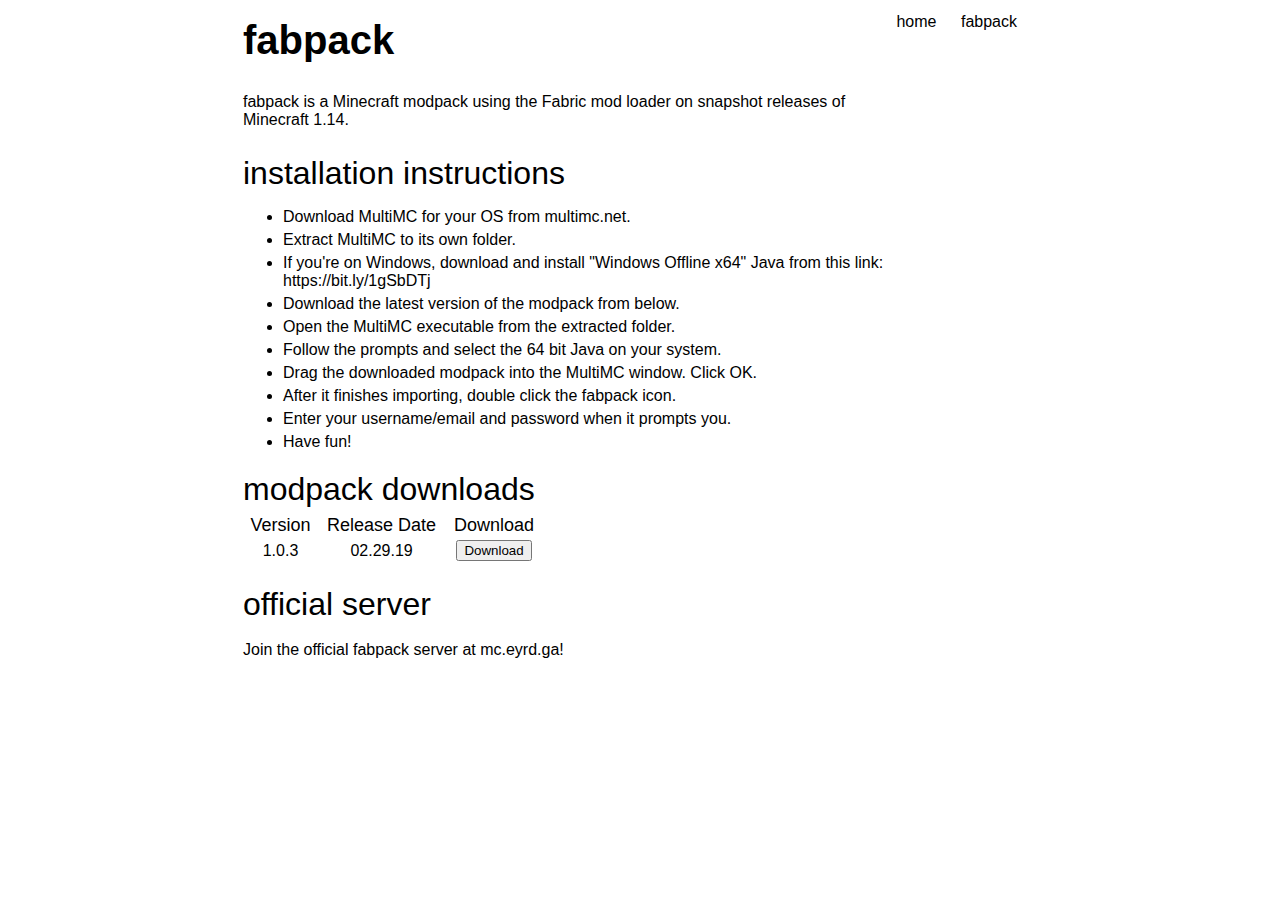
==== fabpack/index.html @ aaf21180 "fabpack page update" ====
<html>
	<head>
		<title>fabpack</title>
		<link rel="stylesheet" type="text/css" href="../style.css" />
	</head>
	<body>
		<table class="main">
			<tr class="header">
				<td class="header">
					<p>fabpack</p>
				</td>
				<td class="headerlinks">
					<a class="page-link" href="../">home</a>&nbsp;<a class="page-link" href="/fabpack/">fabpack</a>
				</td>
			</tr>
			<tr><td><br /></td></tr>
			<tr>
				<td>
					<p>
						fabpack is a Minecraft modpack using the Fabric mod loader on snapshot releases of Minecraft 1.14.
					</p>
				</td>
			</tr>
			<tr><td><br /></td></tr>
			<tr>
				<td>
					<span class="big">installation instructions</span><br />
					<ul>
						<li class="main">Download MultiMC for your OS from <a href="https://multimc.net">multimc.net</a>.</li>
						<li class="main">Extract MultiMC to its own folder.</li>
						<li class="main">If you're on Windows, download and install "Windows Offline x64" Java from this link: <a href="https://www.java.com/en/download/manual.jsp">https://bit.ly/1gSbDTj</a></li>
						<li class="main">Download the latest version of the modpack from below.</li>
						<li class="main">Open the MultiMC executable from the extracted folder.</li>
						<li class="main">Follow the prompts and select the 64 bit Java on your system.</li>
						<li class="main">Drag the downloaded modpack into the MultiMC window. Click OK.</li>
						<li class="main">After it finishes importing, double click the fabpack icon.</li>
						<li class="main">Enter your username/email and password when it prompts you.</li>
						<li class="main">Have fun!</li>
					</ul>
				</td>
			</tr>
			<tr>
				<td class="big">
					modpack downloads
				</td>
			</tr>
			<tr>
				<td>
					<table class="dl">
					<tr style="font-size:18px;">
						<td>Version</td>
						<td>Release Date</td>
						<td>Download</td>
					</tr>
					<tr>
						<td>1.0.3</td>
						<td>02.29.19</td>
						<td><a href="https://mega.nz/#!JhhWVAya!NZWYELABehAtGK-D0VXzA9FONlvaRpP_1dvFR-2QPw8" target="_blank"><button>Download</button></a></td>
					</tr>
					</table>
					<br />
				</td>
			</tr>
			<tr>
				<td>
					<span class="big">official server</span><br /><br />
					Join the official fabpack server at mc.eyrd.ga!
				</td>
			</tr>
		</table>
		</body>
</html>
---- style.css ----
table.main {
	font-family: Arial, Helvetica, sans-serif;
	font-size: 16px;
	margin-left: auto;
	margin-right: auto;
	margin-top: 10px;
	width: 800px;
}
table.dl {
	width: 300px;
	text-align: center;
}
td.header {
	text-align: left;
	font-size: 40px;
	font-weight: bold;
	line-height: 54px;
}
td.headerlinks {
	float: right;
}
a:link, a:visited {
	color: black;
	text-decoration: none;
}

a:link:hover, a:visited:hover {
	color: black;
	text-decoration: underline;
}
a.dl {
	font-weight: bold;
}
a.page-link{
	margin-right: 20px;
}
.big {
	font-size: 32px;
}
li.main {
	margin-bottom: 5px;
}
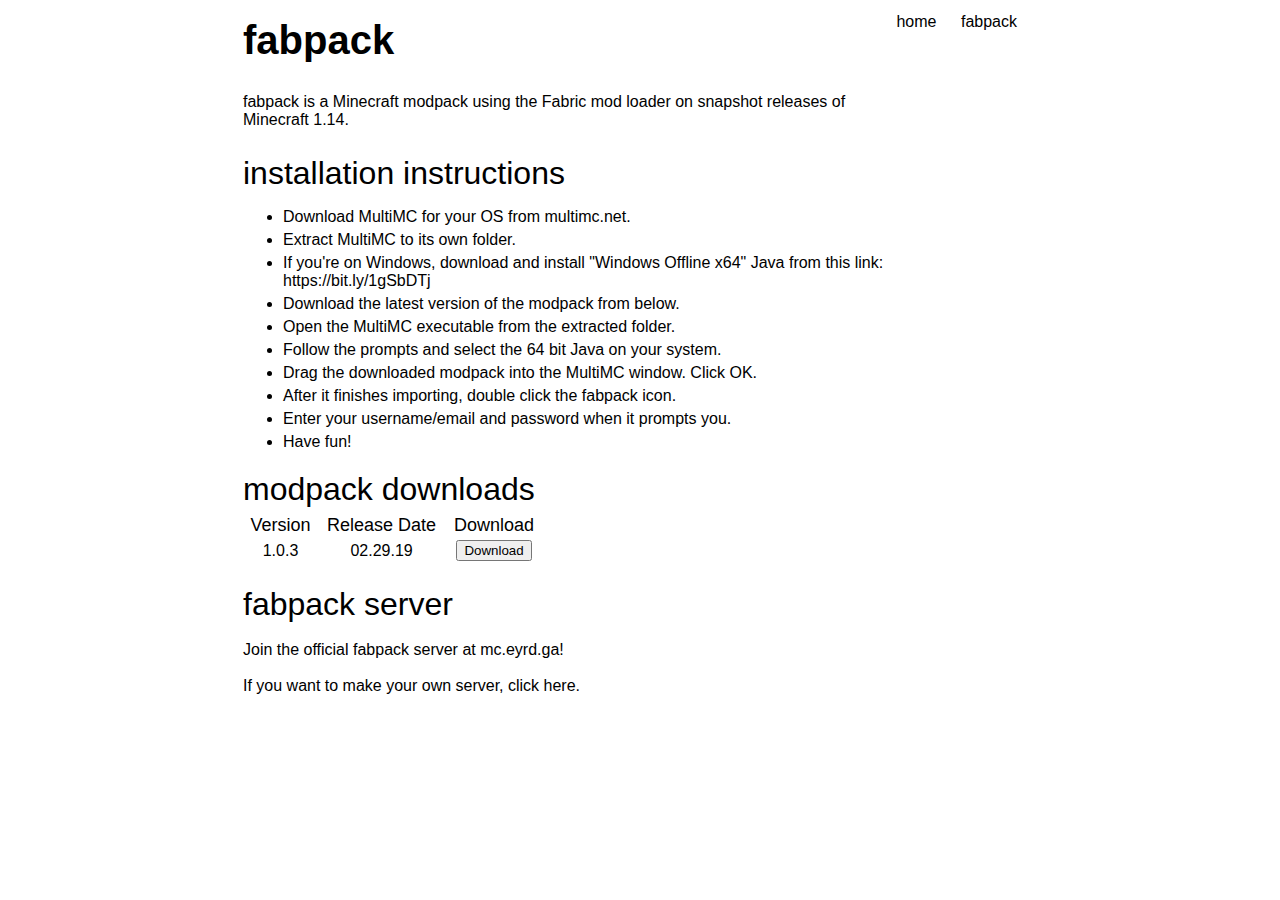
==== commit daffc132: "Create server.html" ====
--- a/fabpack/index.html
+++ b/fabpack/index.html
@@ -63,8 +63,10 @@
 			</tr>
 			<tr>
 				<td>
-					<span class="big">official server</span><br /><br />
+					<span class="big">fabpack server</span><br /><br />
 					Join the official fabpack server at mc.eyrd.ga!
+					<br /><br />
+					If you want to make your own server, click <a href="server.html">here</a>.
 				</td>
 			</tr>
 		</table>
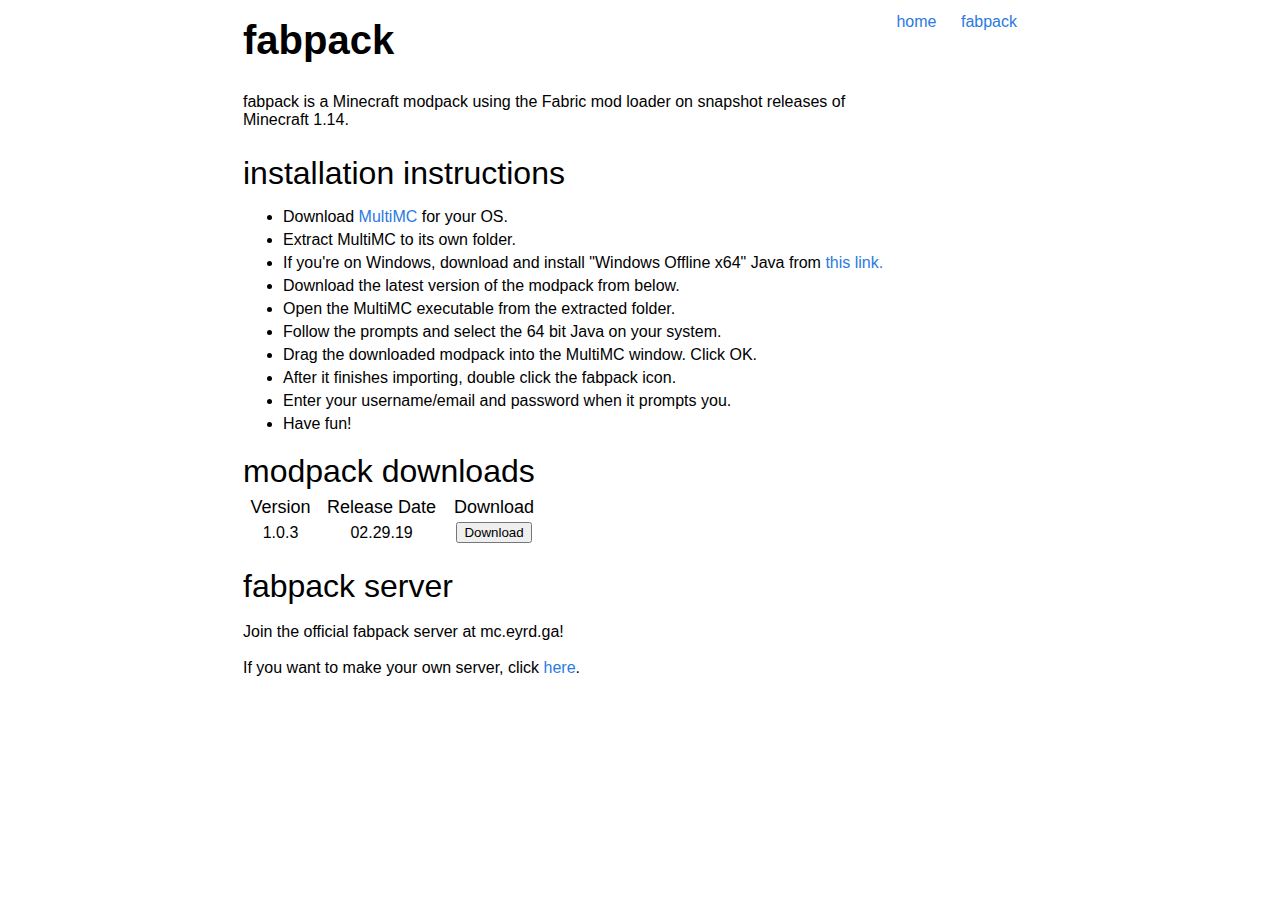
==== commit 17397c5e: "Small changes to <a> style" ====
--- a/fabpack/index.html
+++ b/fabpack/index.html
@@ -26,9 +26,9 @@
 				<td>
 					<span class="big">installation instructions</span><br />
 					<ul>
-						<li class="main">Download MultiMC for your OS from <a href="https://multimc.net">multimc.net</a>.</li>
+						<li class="main">Download <a href="https://multimc.net">MultiMC</a> for your OS.</li>
 						<li class="main">Extract MultiMC to its own folder.</li>
-						<li class="main">If you're on Windows, download and install "Windows Offline x64" Java from this link: <a href="https://www.java.com/en/download/manual.jsp">https://bit.ly/1gSbDTj</a></li>
+						<li class="main">If you're on Windows, download and install "Windows Offline x64" Java from <a href="https://www.java.com/en/download/manual.jsp">this link.</a></li>
 						<li class="main">Download the latest version of the modpack from below.</li>
 						<li class="main">Open the MultiMC executable from the extracted folder.</li>
 						<li class="main">Follow the prompts and select the 64 bit Java on your system.</li>
--- a/style.css
+++ b/style.css
@@ -19,7 +19,12 @@
 td.headerlinks {
 	float: right;
 }
+
 a:link, a:visited {
+	color: #2a7ae2;
+	text-decoration: none;
+}
+a.header:link, a.header:visited {
 	color: black;
 	text-decoration: none;
 }
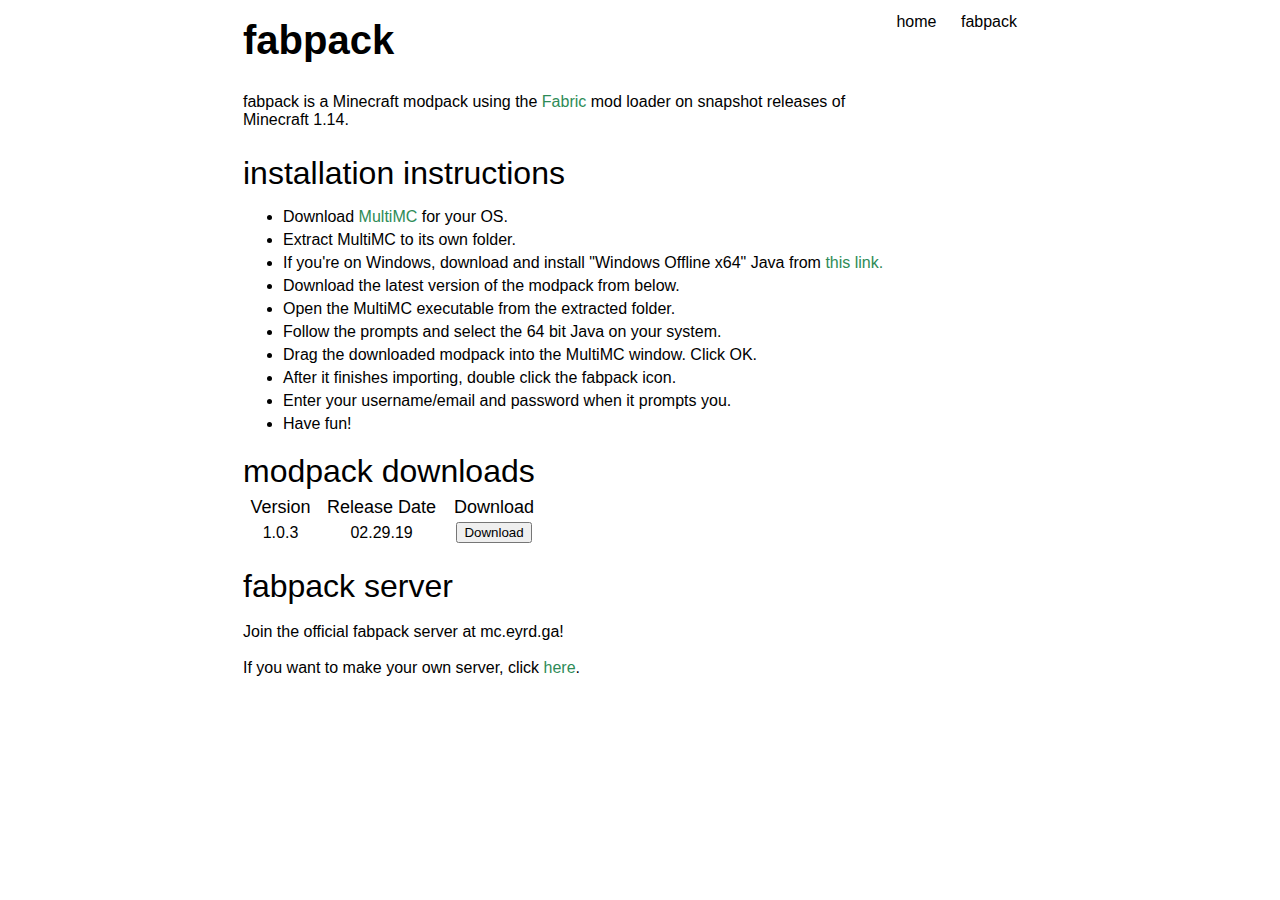
==== commit 6e9aec1f: "update" ====
--- a/fabpack/index.html
+++ b/fabpack/index.html
@@ -10,14 +10,14 @@
 					<p>fabpack</p>
 				</td>
 				<td class="headerlinks">
-					<a class="page-link" href="../">home</a>&nbsp;<a class="page-link" href="/fabpack/">fabpack</a>
+					<a class="header" href="../">home</a>&nbsp;<a class="header" href="/fabpack/">fabpack</a>
 				</td>
 			</tr>
 			<tr><td><br /></td></tr>
 			<tr>
 				<td>
 					<p>
-						fabpack is a Minecraft modpack using the Fabric mod loader on snapshot releases of Minecraft 1.14.
+						fabpack is a Minecraft modpack using the <a href="https://fabricmc.net">Fabric</a> mod loader on snapshot releases of Minecraft 1.14.
 					</p>
 				</td>
 			</tr>
--- a/style.css
+++ b/style.css
@@ -8,6 +8,10 @@
 }
 table.dl {
 	width: 300px;
+	text-align: center;
+}
+table.modlist {
+	width: 400px;
 	text-align: center;
 }
 td.header {
@@ -21,12 +25,13 @@
 }
 
 a:link, a:visited {
-	color: #2a7ae2;
+	color: #2E8B57;
 	text-decoration: none;
 }
 a.header:link, a.header:visited {
 	color: black;
 	text-decoration: none;
+	margin-right: 20px;
 }
 
 a:link:hover, a:visited:hover {
@@ -37,7 +42,7 @@
 	font-weight: bold;
 }
 a.page-link{
-	margin-right: 20px;
+	
 }
 .big {
 	font-size: 32px;
@@ -45,3 +50,6 @@
 li.main {
 	margin-bottom: 5px;
 }
+tr.modlist{
+	line-height:20px;
+}
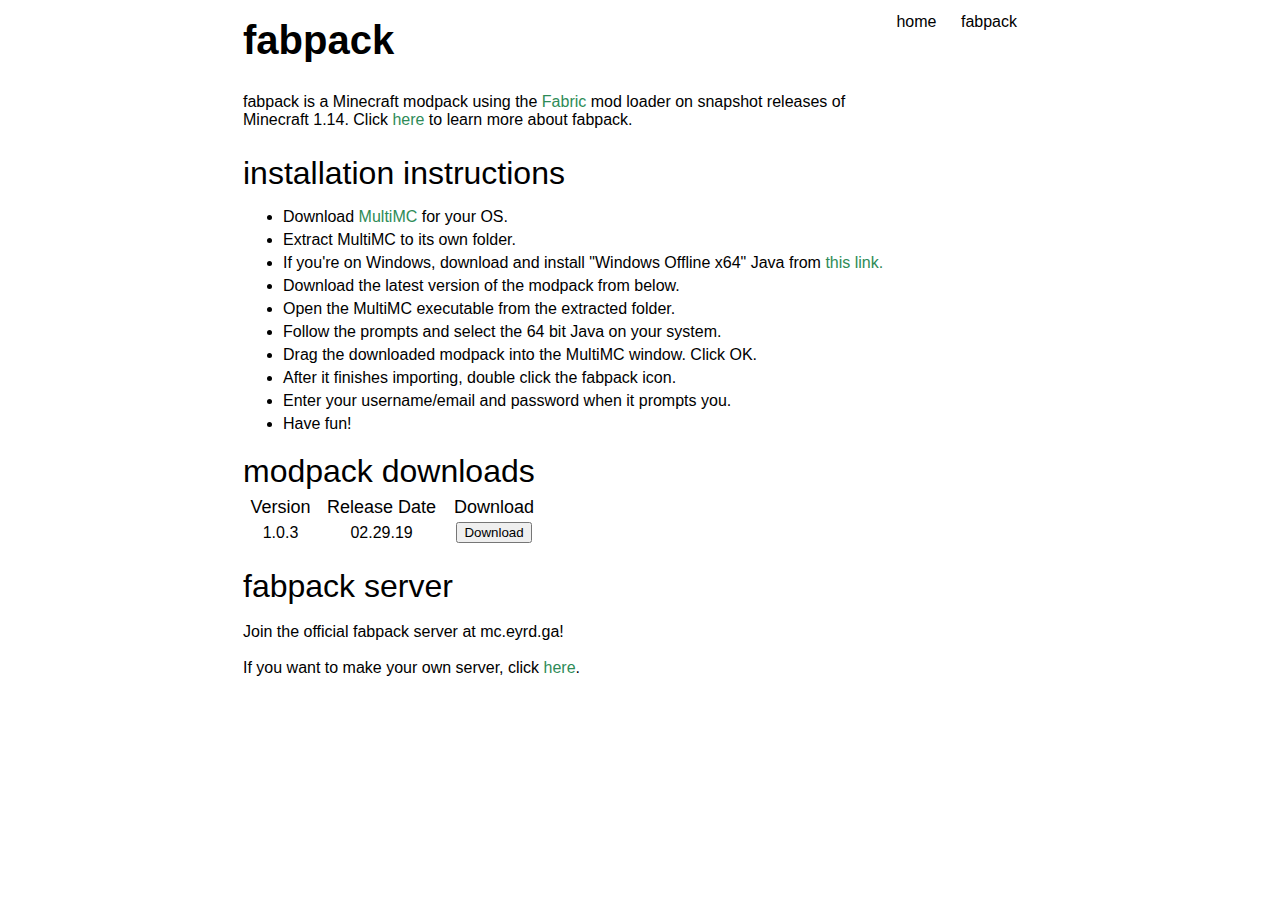
==== commit 84cab1cd: "link to about.html" ====
--- a/fabpack/index.html
+++ b/fabpack/index.html
@@ -17,7 +17,7 @@
 			<tr>
 				<td>
 					<p>
-						fabpack is a Minecraft modpack using the <a href="https://fabricmc.net">Fabric</a> mod loader on snapshot releases of Minecraft 1.14.
+						fabpack is a Minecraft modpack using the <a href="https://fabricmc.net">Fabric</a> mod loader on snapshot releases of Minecraft 1.14. Click <a href="about.html">here</a> to learn more about fabpack.
 					</p>
 				</td>
 			</tr>
--- a/style.css
+++ b/style.css
@@ -8,10 +8,6 @@
 }
 table.dl {
 	width: 300px;
-	text-align: center;
-}
-table.modlist {
-	width: 400px;
 	text-align: center;
 }
 td.header {
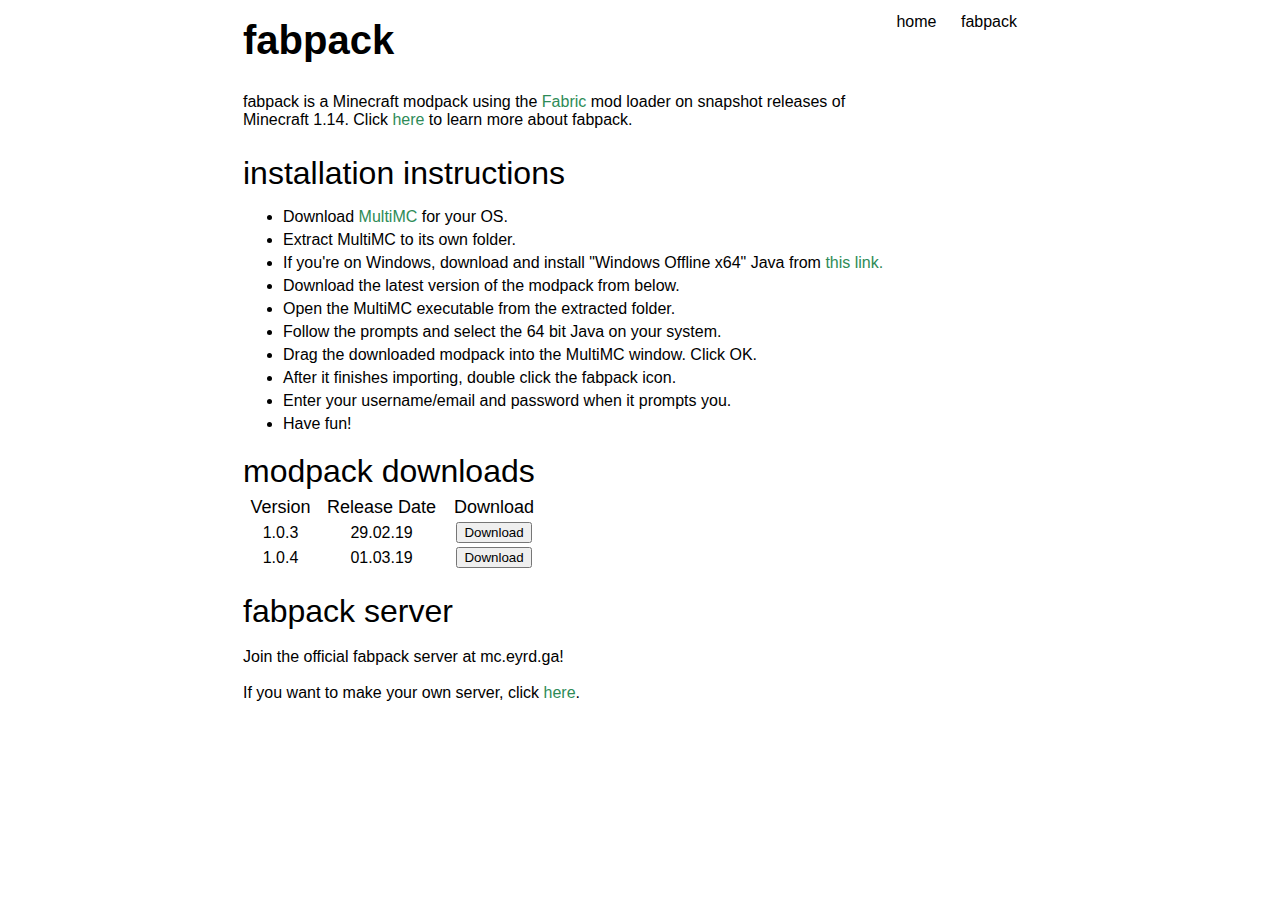
==== commit af130f04: "Changelog and 1.0.4 Update" ====
--- a/fabpack/index.html
+++ b/fabpack/index.html
@@ -54,8 +54,13 @@
 					</tr>
 					<tr>
 						<td>1.0.3</td>
-						<td>02.29.19</td>
+						<td>29.02.19</td>
 						<td><a href="https://mega.nz/#!JhhWVAya!NZWYELABehAtGK-D0VXzA9FONlvaRpP_1dvFR-2QPw8" target="_blank"><button>Download</button></a></td>
+					</tr>
+					<tr>
+						<td>1.0.4</td>
+						<td>01.03.19</td>
+						<td><a href="https://mega.nz/#!slBWAaxB!XuMvY4EtyKCnHx7k3eLZ050FXyNm8ixQRmi_Vxwxd5c" target="_blank"><button>Download</button></a></td>
 					</tr>
 					</table>
 					<br />
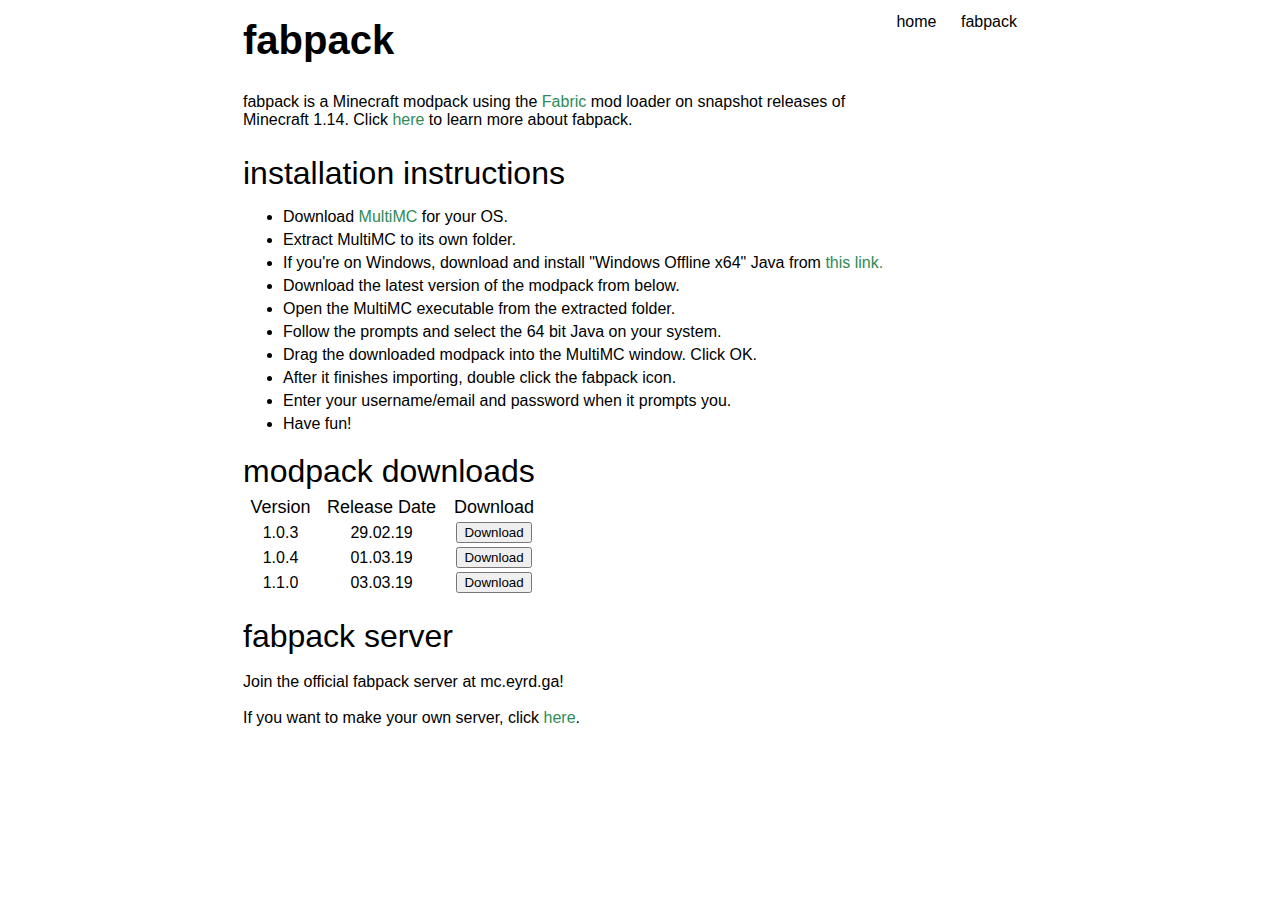
==== commit 912cb368: "fabpack 1.1.0" ====
--- a/fabpack/index.html
+++ b/fabpack/index.html
@@ -62,6 +62,11 @@
 						<td>01.03.19</td>
 						<td><a href="https://mega.nz/#!slBWAaxB!XuMvY4EtyKCnHx7k3eLZ050FXyNm8ixQRmi_Vxwxd5c" target="_blank"><button>Download</button></a></td>
 					</tr>
+					<tr>
+						<td>1.1.0</td>
+						<td>03.03.19</td>
+						<td><a href="https://mega.nz/#!w44z3Cra!-dIjK--dhIeuQUnCUiBG3b2_rHdYILKd3_Hb7gnqrdI" target="_blank"><button>Download</button></a></td>
+					</tr>
 					</table>
 					<br />
 				</td>
--- a/style.css
+++ b/style.css
@@ -19,7 +19,9 @@
 td.headerlinks {
 	float: right;
 }
-
+td.aboutname {
+	width: 40%;
+}
 a:link, a:visited {
 	color: #2E8B57;
 	text-decoration: none;
